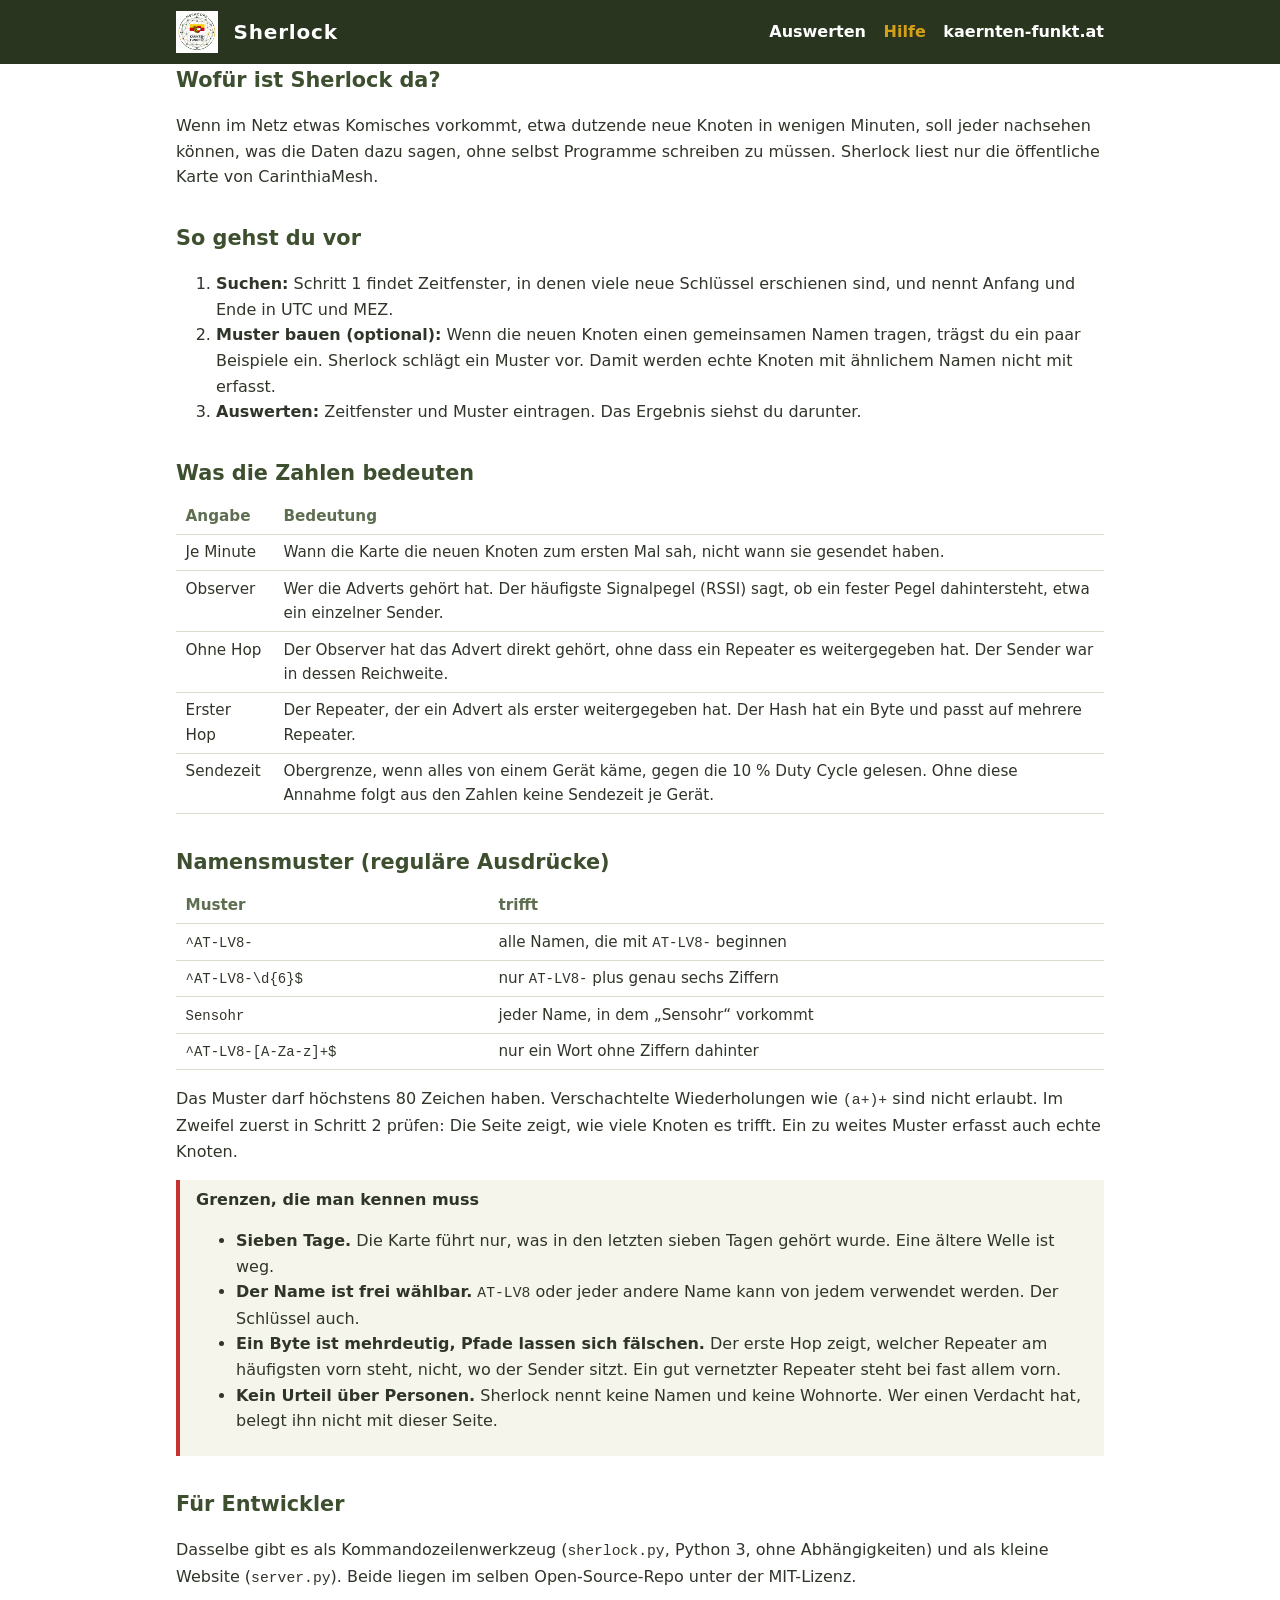
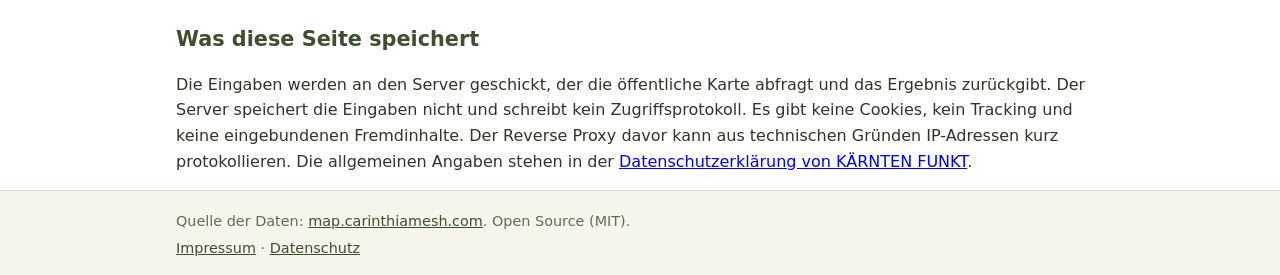
==== static/hilfe.html @ 15e279c2 "Sherlock als Website: Start, Hilfe, Docker Auswerten, Namensmuster bauen und Stoesse finden als Seit" ====
<!doctype html>
<html lang="de">
<head>
<meta charset="utf-8">
<meta name="viewport" content="width=device-width,initial-scale=1">
<title>Hilfe – Sherlock</title>
<meta name="description" content="Wie Sherlock arbeitet, was die Zahlen bedeuten und wo die Grenzen liegen.">
<link rel="icon" href="/static/logo.png">
<link rel="stylesheet" href="/static/style.css">
</head>
<body>
<header class="bar"><div class="wrap">
  <a href="https://kaernten-funkt.at" rel="noopener"><img alt="Kärnten funkt" src="/static/logo.png"></a>
  <h1>Sherlock</h1>
  <nav><a href="/">Auswerten</a><a href="/hilfe" aria-current="page">Hilfe</a><a href="https://kaernten-funkt.at" rel="noopener">kaernten-funkt.at</a></nav>
</div></header>
<main class="wrap">
  <h2 style="margin-top:0">Wofür ist Sherlock da?</h2>
  <p>Wenn im Netz etwas Komisches vorkommt, etwa dutzende neue Knoten in wenigen Minuten, soll jeder nachsehen können, was die Daten dazu sagen, ohne selbst Programme schreiben zu müssen. Sherlock liest nur die öffentliche Karte von CarinthiaMesh.</p>

  <h2>So gehst du vor</h2>
  <ol>
    <li><strong>Suchen:</strong> Schritt 1 findet Zeitfenster, in denen viele neue Schlüssel erschienen sind, und nennt Anfang und Ende in UTC und MEZ.</li>
    <li><strong>Muster bauen (optional):</strong> Wenn die neuen Knoten einen gemeinsamen Namen tragen, trägst du ein paar Beispiele ein. Sherlock schlägt ein Muster vor. Damit werden echte Knoten mit ähnlichem Namen nicht mit erfasst.</li>
    <li><strong>Auswerten:</strong> Zeitfenster und Muster eintragen. Das Ergebnis siehst du darunter.</li>
  </ol>

  <h2>Was die Zahlen bedeuten</h2>
  <table>
    <tr><th>Angabe</th><th>Bedeutung</th></tr>
    <tr><td>Je Minute</td><td>Wann die Karte die neuen Knoten zum ersten Mal sah, nicht wann sie gesendet haben.</td></tr>
    <tr><td>Observer</td><td>Wer die Adverts gehört hat. Der häufigste Signalpegel (RSSI) sagt, ob ein fester Pegel dahintersteht, etwa ein einzelner Sender.</td></tr>
    <tr><td>Ohne Hop</td><td>Der Observer hat das Advert direkt gehört, ohne dass ein Repeater es weitergegeben hat. Der Sender war in dessen Reichweite.</td></tr>
    <tr><td>Erster Hop</td><td>Der Repeater, der ein Advert als erster weitergegeben hat. Der Hash hat ein Byte und passt auf mehrere Repeater.</td></tr>
    <tr><td>Sendezeit</td><td>Obergrenze, wenn alles von einem Gerät käme, gegen die 10 % Duty Cycle gelesen. Ohne diese Annahme folgt aus den Zahlen keine Sendezeit je Gerät.</td></tr>
  </table>

  <h2>Namensmuster (reguläre Ausdrücke)</h2>
  <table>
    <tr><th>Muster</th><th>trifft</th></tr>
    <tr><td><code>^AT-LV8-</code></td><td>alle Namen, die mit <code>AT-LV8-</code> beginnen</td></tr>
    <tr><td><code>^AT-LV8-\d{6}$</code></td><td>nur <code>AT-LV8-</code> plus genau sechs Ziffern</td></tr>
    <tr><td><code>Sensohr</code></td><td>jeder Name, in dem „Sensohr“ vorkommt</td></tr>
    <tr><td><code>^AT-LV8-[A-Za-z]+$</code></td><td>nur ein Wort ohne Ziffern dahinter</td></tr>
  </table>
  <p>Das Muster darf höchstens 80 Zeichen haben. Verschachtelte Wiederholungen wie <code>(a+)+</code> sind nicht erlaubt. Im Zweifel zuerst in Schritt 2 prüfen: Die Seite zeigt, wie viele Knoten es trifft. Ein zu weites Muster erfasst auch echte Knoten.</p>

  <div class="grenze">
    <strong>Grenzen, die man kennen muss</strong>
    <ul>
      <li><strong>Sieben Tage.</strong> Die Karte führt nur, was in den letzten sieben Tagen gehört wurde. Eine ältere Welle ist weg.</li>
      <li><strong>Der Name ist frei wählbar.</strong> <code>AT-LV8</code> oder jeder andere Name kann von jedem verwendet werden. Der Schlüssel auch.</li>
      <li><strong>Ein Byte ist mehrdeutig, Pfade lassen sich fälschen.</strong> Der erste Hop zeigt, welcher Repeater am häufigsten vorn steht, nicht, wo der Sender sitzt. Ein gut vernetzter Repeater steht bei fast allem vorn.</li>
      <li><strong>Kein Urteil über Personen.</strong> Sherlock nennt keine Namen und keine Wohnorte. Wer einen Verdacht hat, belegt ihn nicht mit dieser Seite.</li>
    </ul>
  </div>

  <h2>Für Entwickler</h2>
  <p>Dasselbe gibt es als Kommandozeilenwerkzeug (<code>sherlock.py</code>, Python 3, ohne Abhängigkeiten) und als kleine Website (<code>server.py</code>). Beide liegen im selben Open-Source-Repo unter der MIT-Lizenz.</p>

  <h2 id="datenschutz">Was diese Seite speichert</h2>
  <p>Die Eingaben werden an den Server geschickt, der die öffentliche Karte abfragt und das Ergebnis zurückgibt. Der Server speichert die Eingaben nicht und schreibt kein Zugriffsprotokoll. Es gibt keine Cookies, kein Tracking und keine eingebundenen Fremdinhalte. Der Reverse Proxy davor kann aus technischen Gründen IP-Adressen kurz protokollieren. Die allgemeinen Angaben stehen in der <a href="https://kaernten-funkt.at/datenschutz/" rel="noopener">Datenschutzerklärung von KÄRNTEN FUNKT</a>.</p>
</main>
<footer><div class="wrap">
  <p>Quelle der Daten: <a href="https://map.carinthiamesh.com" rel="noopener">map.carinthiamesh.com</a>. Open Source (MIT).</p>
  <p><a href="https://kaernten-funkt.at/impressum/" rel="noopener">Impressum</a> · <a href="https://kaernten-funkt.at/datenschutz/" rel="noopener">Datenschutz</a></p>
</div></footer>
</body>
</html>
---- static/style.css ----
:root{--primary:#3d4f2f;--primary-light:#556b3e;--primary-dark:#2a3520;--secondary:#c53030;--accent:#b8860b;--accent-light:#d4a017;--bg:#fff;--bg-alt:#f5f5ec;--text:#2f3529;--text-light:#5e6e51;--line:#dcdccc;--font:'Inter',system-ui,-apple-system,BlinkMacSystemFont,'Segoe UI',Roboto,sans-serif}
@media (prefers-color-scheme:dark){:root:not([data-theme=light]){--bg:#1c2217;--bg-alt:#252d1f;--text:#eef0e6;--text-light:#b4c0a4;--line:#3a4430;--primary:#556b3e}}
*{box-sizing:border-box}
body{margin:0;font-family:var(--font);color:var(--text);background:var(--bg);line-height:1.6;-webkit-font-smoothing:antialiased}
.wrap{max-width:60rem;margin:0 auto;padding:0 1rem}
header.bar{background:var(--primary-dark);color:#fff}
header.bar .wrap{display:flex;align-items:center;gap:1rem;padding:.7rem 1rem;flex-wrap:wrap}
header.bar img{width:2.6rem;height:2.6rem;display:block}
header.bar h1{margin:0;font-size:1.25rem;letter-spacing:.04em}
header.bar nav{margin-left:auto;display:flex;gap:1.1rem}
header.bar a{color:#fff;text-decoration:none;font-weight:600}
header.bar a:hover,header.bar a[aria-current]{color:var(--accent-light)}
main{padding:1.5rem 1rem 3rem}
h2{color:var(--primary);margin:2rem 0 .5rem;font-size:1.3rem}
@media (prefers-color-scheme:dark){:root:not([data-theme=light]) h2{color:var(--accent-light)}}
.lead{font-size:1.1rem;color:var(--text-light);max-width:44rem}
.karte{background:var(--bg-alt);border:1px solid var(--line);border-radius:.5rem;padding:1rem 1.2rem;margin:1rem 0}
label{display:block;font-weight:600;margin:.7rem 0 .2rem}
input,textarea{width:100%;font:inherit;padding:.55rem .7rem;border:1px solid var(--line);border-radius:.4rem;background:var(--bg);color:var(--text)}
input:focus,textarea:focus,.btn:focus-visible{outline:2px solid var(--accent);outline-offset:1px}
.zeile{display:grid;grid-template-columns:1fr 1fr;gap:.8rem}
@media (max-width:34rem){.zeile{grid-template-columns:1fr}}
.btn{display:inline-block;font:inherit;font-weight:700;padding:.65rem 1.6rem;border-radius:.5rem;border:none;cursor:pointer;background:var(--accent);color:var(--primary-dark);margin-top:.9rem;transition:all .2s}
.btn:hover{background:var(--accent-light)}
.btn.sek{background:transparent;border:2px solid var(--primary);color:var(--primary)}
.klein{font-size:.9rem;color:var(--text-light)}
.fehler{color:var(--secondary);font-weight:600}
table{border-collapse:collapse;width:100%;margin:.5rem 0;font-size:.95rem}
th,td{text-align:left;padding:.35rem .6rem;border-bottom:1px solid var(--line);vertical-align:top}
th{color:var(--text-light);font-weight:600}
code,pre{font-family:ui-monospace,SFMono-Regular,Menlo,monospace;font-size:.92em}
pre{background:var(--bg-alt);border:1px solid var(--line);border-radius:.4rem;padding:.7rem;overflow-x:auto}
.balken{display:inline-block;height:.7rem;background:var(--accent);border-radius:.2rem;vertical-align:middle}
.grenze{border-left:4px solid var(--secondary);padding:.4rem 1rem;background:var(--bg-alt);margin:1rem 0}
footer{background:var(--bg-alt);border-top:1px solid var(--line);padding:1rem 0;font-size:.9rem;color:var(--text-light)}
footer p{margin:.2rem 0}
footer a{color:var(--primary)}
@media (prefers-color-scheme:dark){:root:not([data-theme=light]) footer a{color:var(--accent-light)}}
[hidden]{display:none!important}
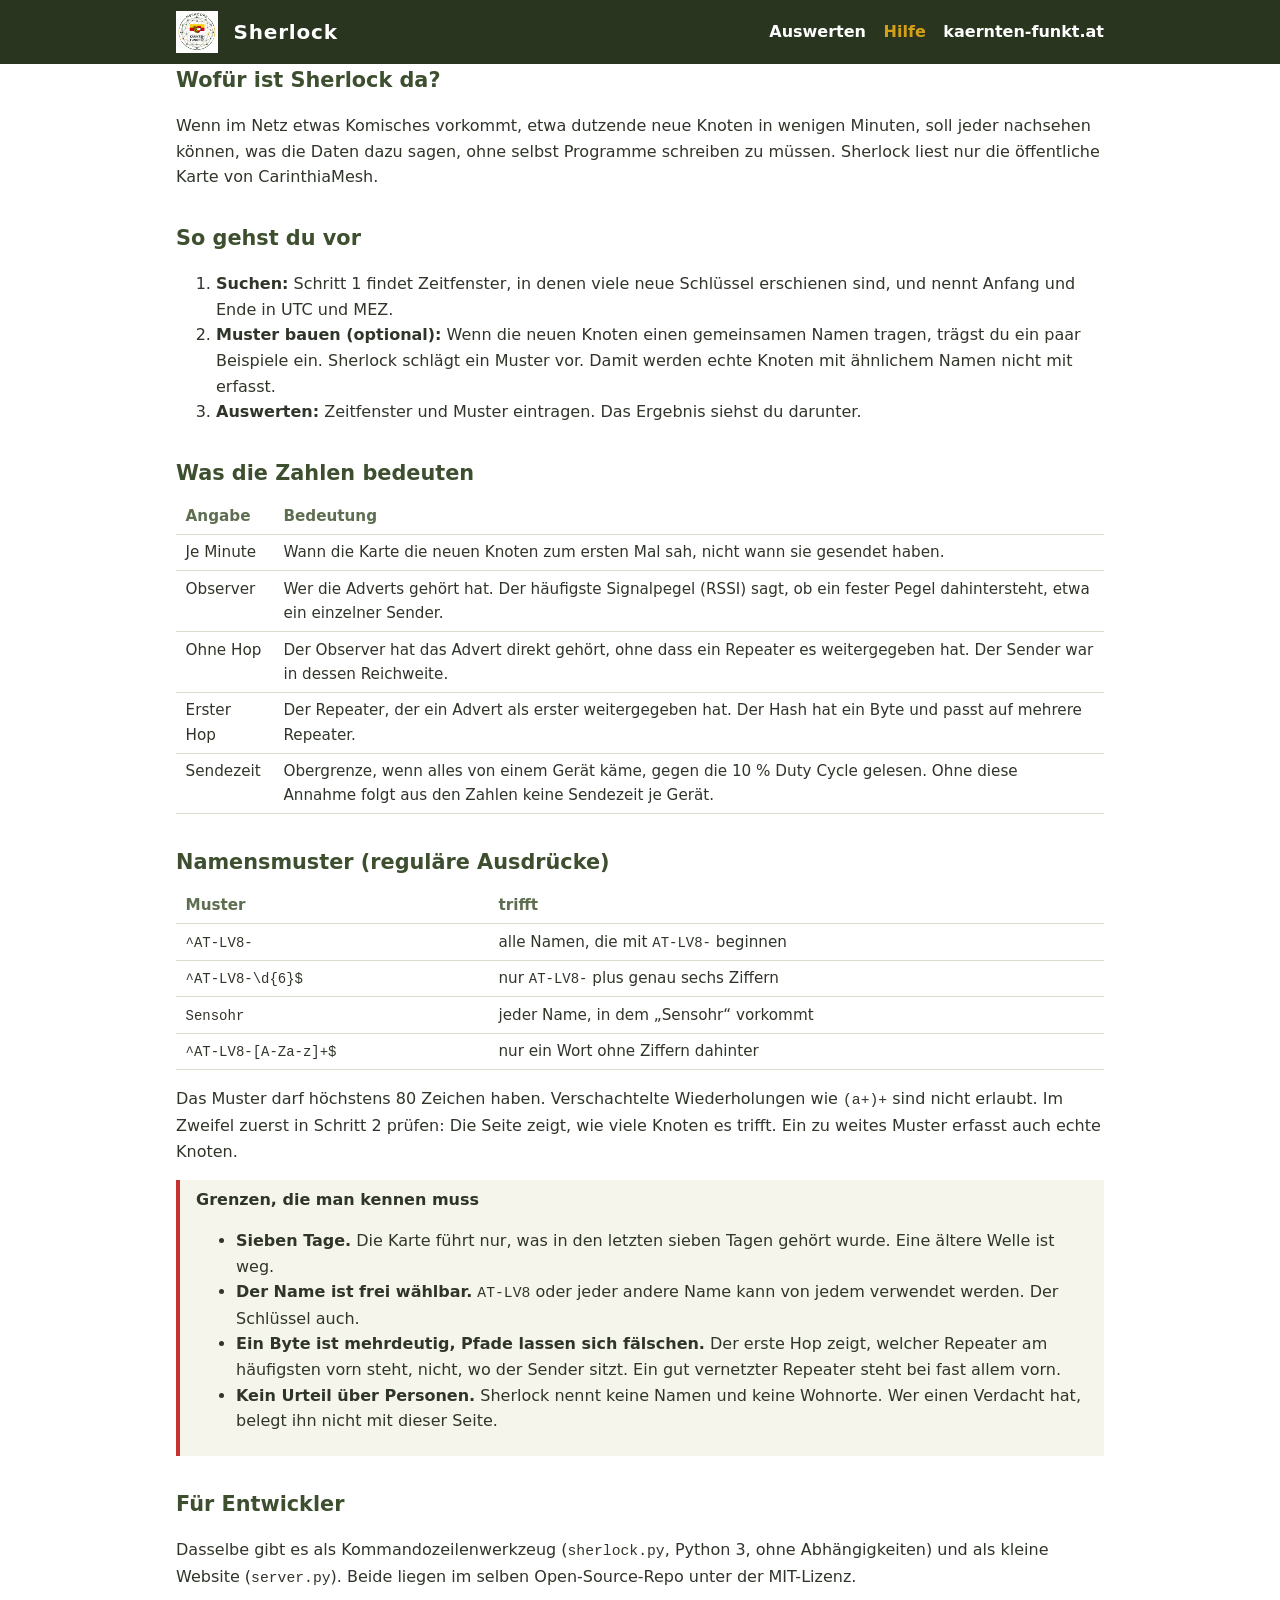
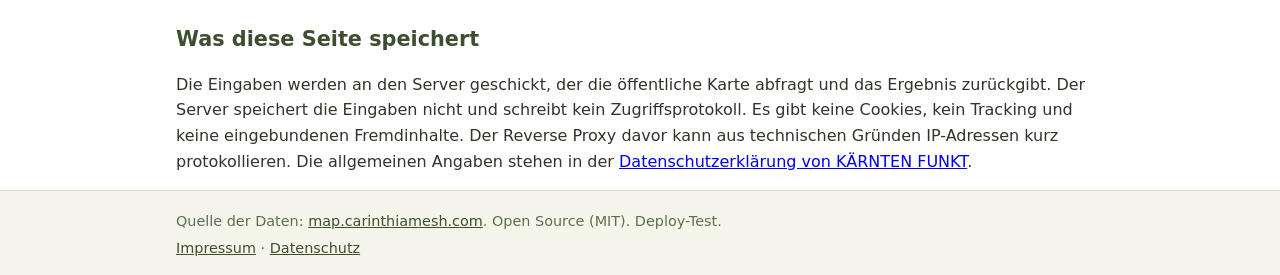
==== commit 00b0d060: "Deploy-Test (wird zurueckgesetzt)" ====
--- a/static/hilfe.html
+++ b/static/hilfe.html
@@ -62,7 +62,7 @@
   <p>Die Eingaben werden an den Server geschickt, der die öffentliche Karte abfragt und das Ergebnis zurückgibt. Der Server speichert die Eingaben nicht und schreibt kein Zugriffsprotokoll. Es gibt keine Cookies, kein Tracking und keine eingebundenen Fremdinhalte. Der Reverse Proxy davor kann aus technischen Gründen IP-Adressen kurz protokollieren. Die allgemeinen Angaben stehen in der <a href="https://kaernten-funkt.at/datenschutz/" rel="noopener">Datenschutzerklärung von KÄRNTEN FUNKT</a>.</p>
 </main>
 <footer><div class="wrap">
-  <p>Quelle der Daten: <a href="https://map.carinthiamesh.com" rel="noopener">map.carinthiamesh.com</a>. Open Source (MIT).</p>
+  <p>Quelle der Daten: <a href="https://map.carinthiamesh.com" rel="noopener">map.carinthiamesh.com</a>. Open Source (MIT). Deploy-Test.</p>
   <p><a href="https://kaernten-funkt.at/impressum/" rel="noopener">Impressum</a> · <a href="https://kaernten-funkt.at/datenschutz/" rel="noopener">Datenschutz</a></p>
 </div></footer>
 </body>
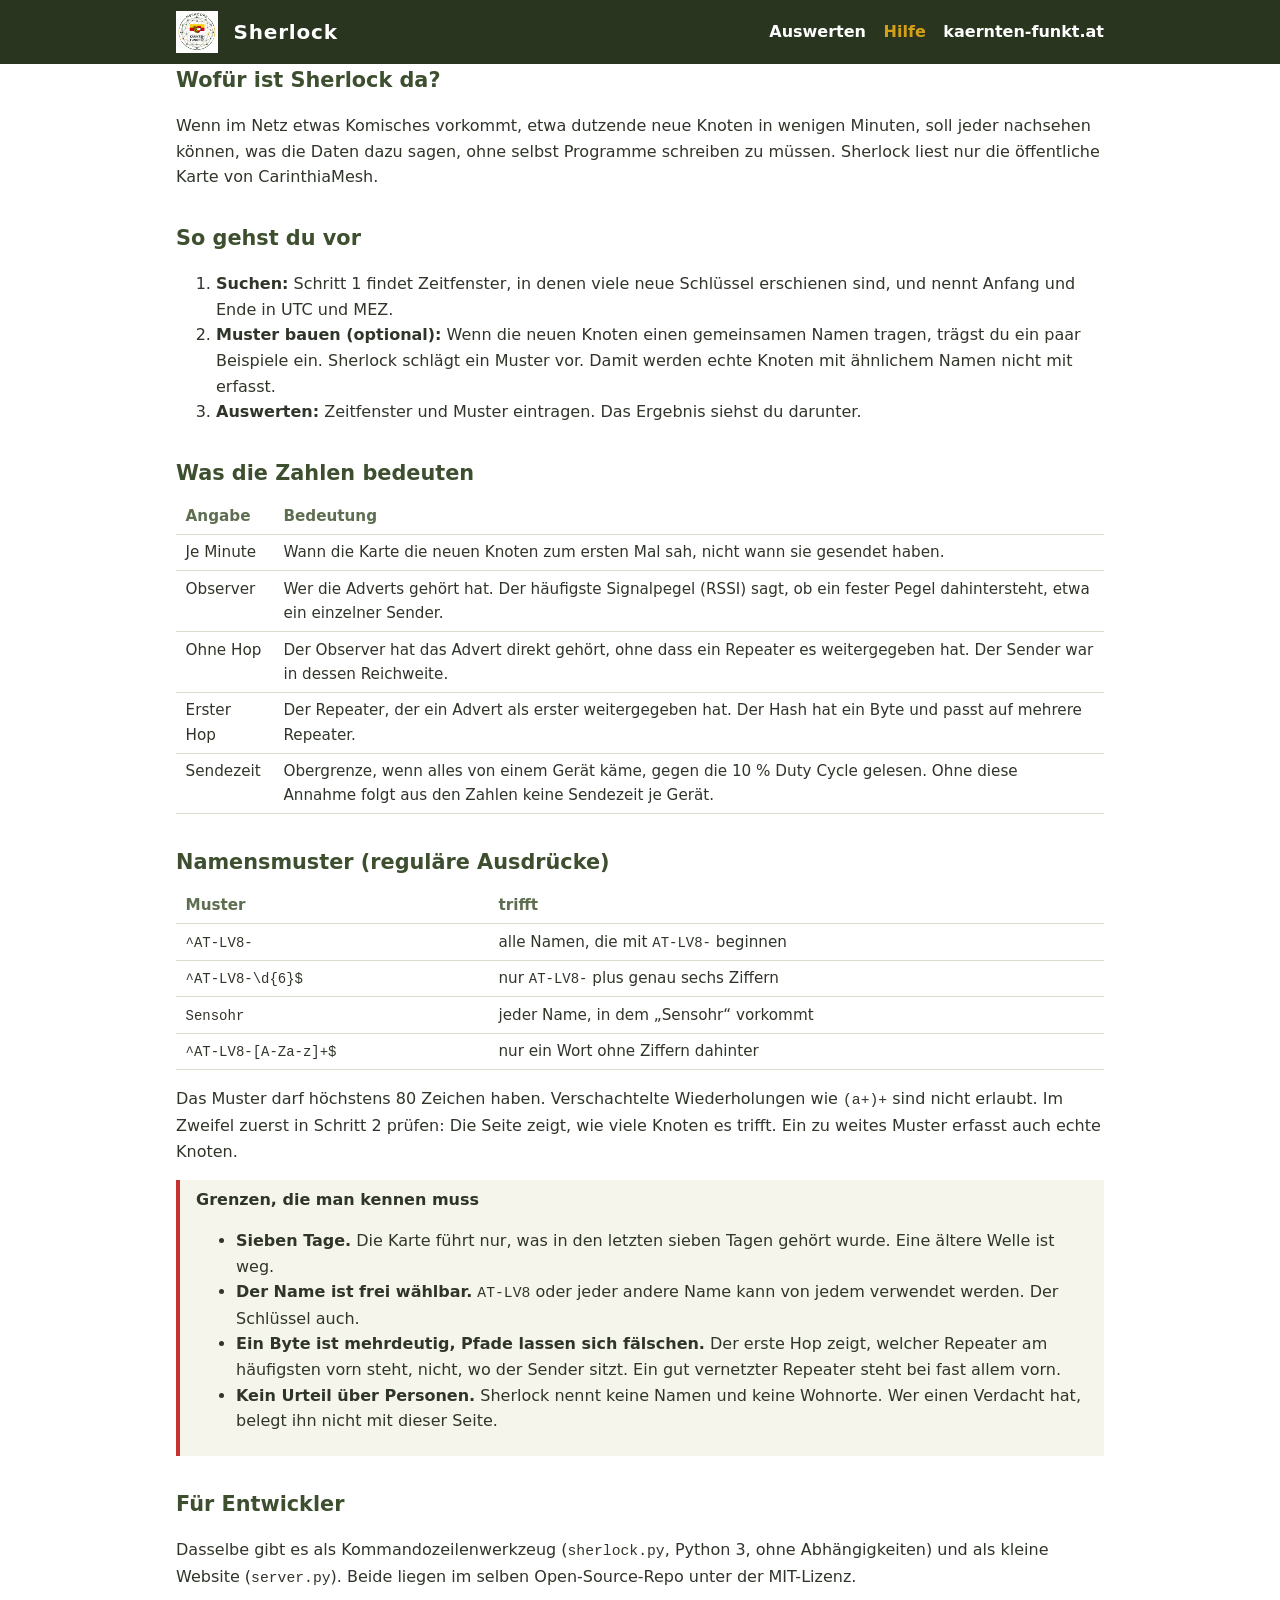
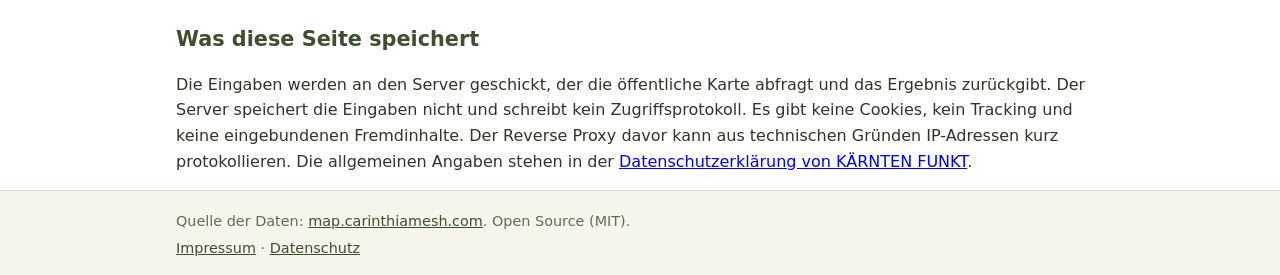
==== commit 3e3382e3: "Revert "Deploy-Test (wird zurueckgesetzt)" This reverts commit 00b0d0609a6f037ce248f9fe437a35ed00d24" ====
--- a/static/hilfe.html
+++ b/static/hilfe.html
@@ -62,7 +62,7 @@
   <p>Die Eingaben werden an den Server geschickt, der die öffentliche Karte abfragt und das Ergebnis zurückgibt. Der Server speichert die Eingaben nicht und schreibt kein Zugriffsprotokoll. Es gibt keine Cookies, kein Tracking und keine eingebundenen Fremdinhalte. Der Reverse Proxy davor kann aus technischen Gründen IP-Adressen kurz protokollieren. Die allgemeinen Angaben stehen in der <a href="https://kaernten-funkt.at/datenschutz/" rel="noopener">Datenschutzerklärung von KÄRNTEN FUNKT</a>.</p>
 </main>
 <footer><div class="wrap">
-  <p>Quelle der Daten: <a href="https://map.carinthiamesh.com" rel="noopener">map.carinthiamesh.com</a>. Open Source (MIT). Deploy-Test.</p>
+  <p>Quelle der Daten: <a href="https://map.carinthiamesh.com" rel="noopener">map.carinthiamesh.com</a>. Open Source (MIT).</p>
   <p><a href="https://kaernten-funkt.at/impressum/" rel="noopener">Impressum</a> · <a href="https://kaernten-funkt.at/datenschutz/" rel="noopener">Datenschutz</a></p>
 </div></footer>
 </body>
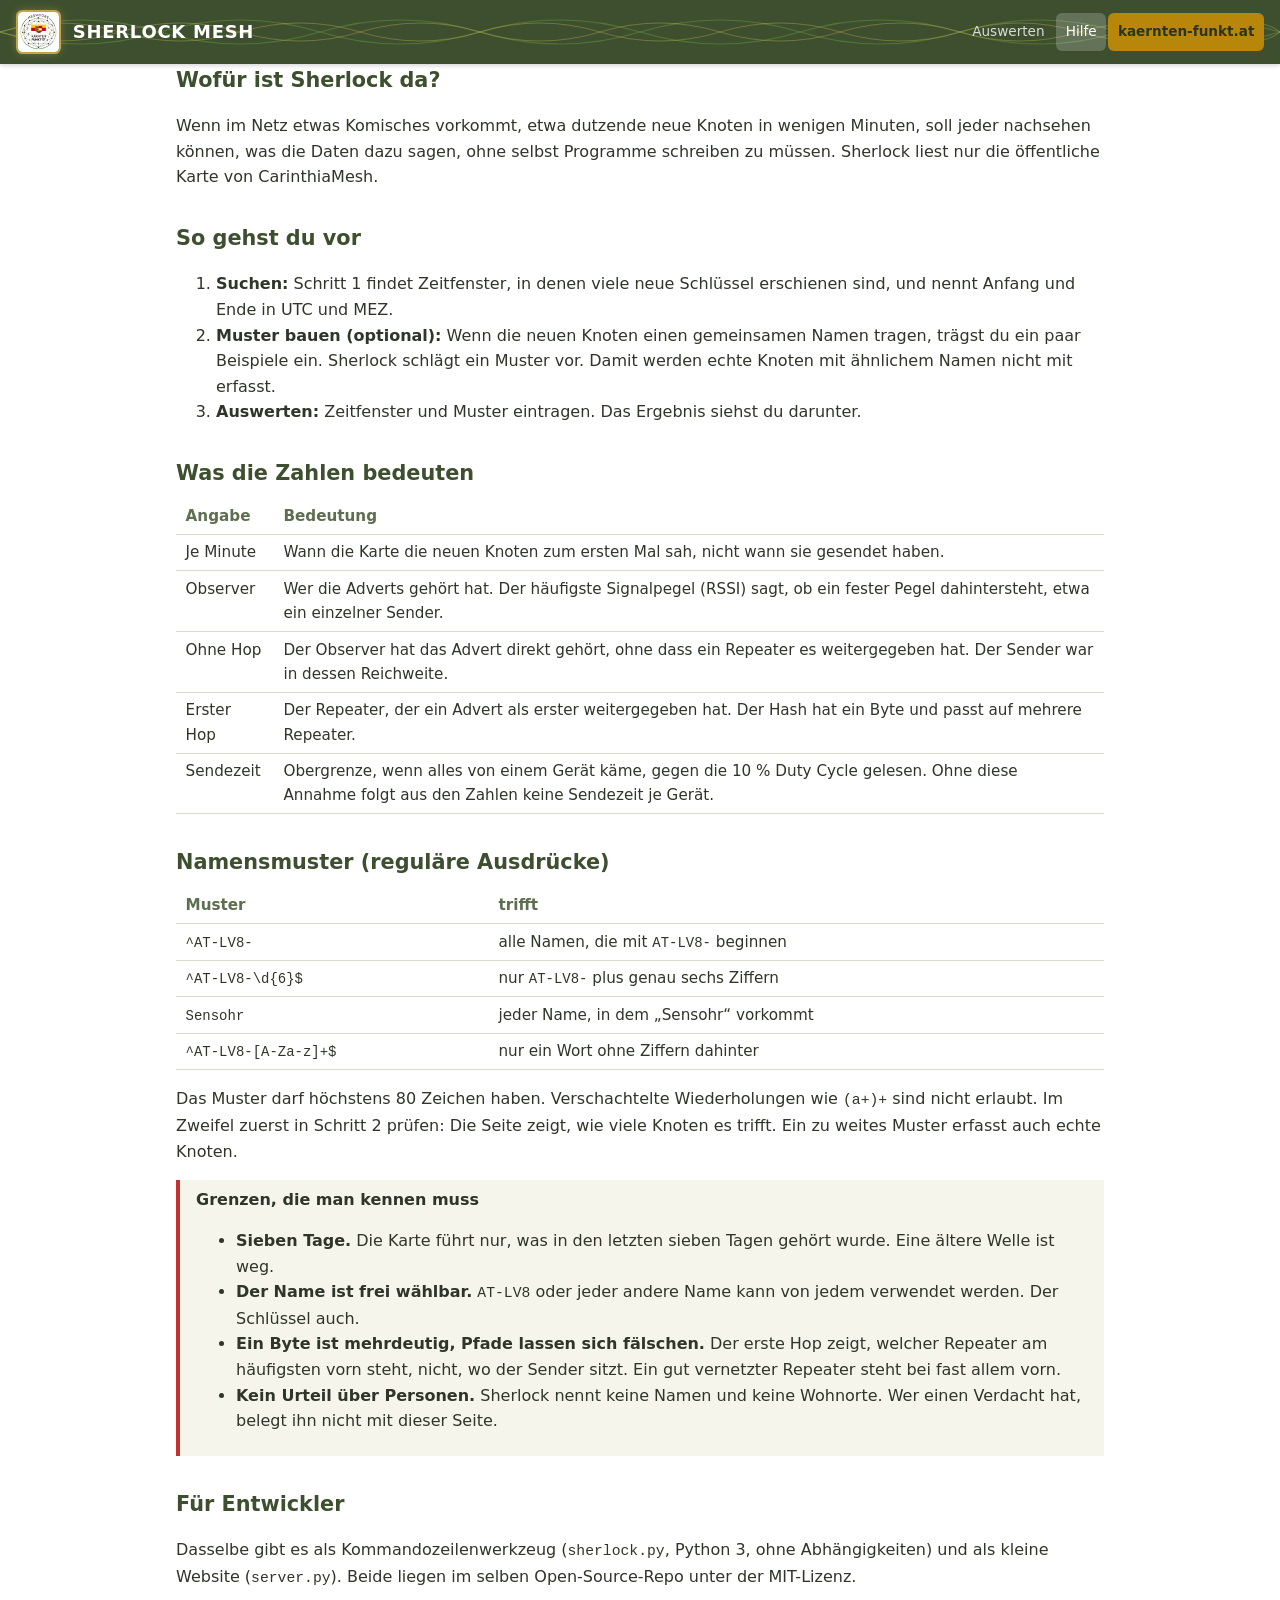
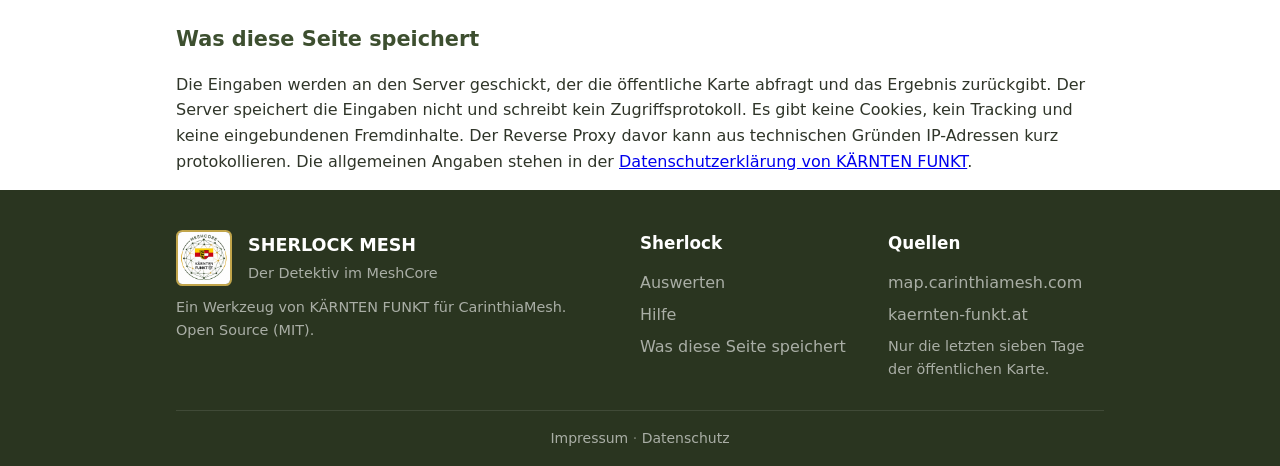
==== commit 8b6481ec: "Design im KAERNTEN-FUNKT-Look, neue Einleitung, README-Abschnitt Betrieb Header/Footer/Hero im Stil " ====
--- a/static/hilfe.html
+++ b/static/hilfe.html
@@ -3,19 +3,30 @@
 <head>
 <meta charset="utf-8">
 <meta name="viewport" content="width=device-width,initial-scale=1">
-<title>Hilfe – Sherlock</title>
+<title>Hilfe â Sherlock Mesh</title>
 <meta name="description" content="Wie Sherlock arbeitet, was die Zahlen bedeuten und wo die Grenzen liegen.">
 <link rel="icon" href="/static/logo.png">
 <link rel="stylesheet" href="/static/style.css">
 </head>
 <body>
-<header class="bar"><div class="wrap">
-  <a href="https://kaernten-funkt.at" rel="noopener"><img alt="Kärnten funkt" src="/static/logo.png"></a>
-  <h1>Sherlock</h1>
-  <nav><a href="/">Auswerten</a><a href="/hilfe" aria-current="page">Hilfe</a><a href="https://kaernten-funkt.at" rel="noopener">kaernten-funkt.at</a></nav>
-</div></header>
+<header class="site-header">
+  <svg class="header-waves" aria-hidden="true" xmlns="http://www.w3.org/2000/svg" viewBox="0 0 1280 64" preserveAspectRatio="none">
+    <path d="M0,32 Q80,8 160,32 T320,32 T480,32 T640,32 T800,32 T960,32 T1120,32 T1280,32" fill="none" stroke="rgba(120,185,60,0.35)" stroke-width="1.2"/>
+    <path d="M0,32 Q80,56 160,32 T320,32 T480,32 T640,32 T800,32 T960,32 T1120,32 T1280,32" fill="none" stroke="rgba(120,185,60,0.35)" stroke-width="1.2"/>
+    <path d="M0,32 Q60,14 120,32 T240,32 T360,32 T480,32 T600,32 T720,32 T840,32 T960,32 T1080,32 T1200,32 T1280,32" fill="none" stroke="rgba(193,175,75,0.4)" stroke-width="1"/>
+    <path d="M0,32 Q60,50 120,32 T240,32 T360,32 T480,32 T600,32 T720,32 T840,32 T960,32 T1080,32 T1200,32 T1280,32" fill="none" stroke="rgba(193,175,75,0.4)" stroke-width="1"/>
+  </svg>
+  <div class="header-inner">
+    <a href="/" class="header-brand"><img src="/static/logo.png" alt="MeshCore" class="header-logo" width="45" height="45"><span class="header-brand-text">SHERLOCK MESH</span></a>
+    <nav class="header-nav">
+      <a href="/">Auswerten</a>
+      <a href="/hilfe" aria-current="page" class="active">Hilfe</a>
+      <a href="https://kaernten-funkt.at" rel="noopener" class="nav-cta">kaernten-funkt.at</a>
+    </nav>
+  </div>
+</header>
 <main class="wrap">
-  <h2 style="margin-top:0">Wofür ist Sherlock da?</h2>
+  <h2 class="erste">Wofür ist Sherlock da?</h2>
   <p>Wenn im Netz etwas Komisches vorkommt, etwa dutzende neue Knoten in wenigen Minuten, soll jeder nachsehen können, was die Daten dazu sagen, ohne selbst Programme schreiben zu müssen. Sherlock liest nur die öffentliche Karte von CarinthiaMesh.</p>
 
   <h2>So gehst du vor</h2>
@@ -61,9 +72,25 @@
   <h2 id="datenschutz">Was diese Seite speichert</h2>
   <p>Die Eingaben werden an den Server geschickt, der die öffentliche Karte abfragt und das Ergebnis zurückgibt. Der Server speichert die Eingaben nicht und schreibt kein Zugriffsprotokoll. Es gibt keine Cookies, kein Tracking und keine eingebundenen Fremdinhalte. Der Reverse Proxy davor kann aus technischen Gründen IP-Adressen kurz protokollieren. Die allgemeinen Angaben stehen in der <a href="https://kaernten-funkt.at/datenschutz/" rel="noopener">Datenschutzerklärung von KÄRNTEN FUNKT</a>.</p>
 </main>
-<footer><div class="wrap">
-  <p>Quelle der Daten: <a href="https://map.carinthiamesh.com" rel="noopener">map.carinthiamesh.com</a>. Open Source (MIT).</p>
-  <p><a href="https://kaernten-funkt.at/impressum/" rel="noopener">Impressum</a> · <a href="https://kaernten-funkt.at/datenschutz/" rel="noopener">Datenschutz</a></p>
-</div></footer>
+<footer class="site-footer">
+  <div class="wrap">
+    <div class="footer-grid">
+      <div>
+        <div class="footer-brand"><img src="/static/logo.png" alt="MeshCore" width="56" height="56"><div><strong>SHERLOCK MESH</strong><p>Der Detektiv im MeshCore</p></div></div>
+        <p>Ein Werkzeug von KÄRNTEN FUNKT für CarinthiaMesh. Open Source (MIT).</p>
+      </div>
+      <div>
+        <h3>Sherlock</h3>
+        <div class="footer-links"><a href="/">Auswerten</a><a href="/hilfe">Hilfe</a><a href="/hilfe#datenschutz">Was diese Seite speichert</a></div>
+      </div>
+      <div>
+        <h3>Quellen</h3>
+        <div class="footer-links"><a href="https://map.carinthiamesh.com" rel="noopener">map.carinthiamesh.com</a><a href="https://kaernten-funkt.at" rel="noopener">kaernten-funkt.at</a></div>
+        <p class="klein-f">Nur die letzten sieben Tage der öffentlichen Karte.</p>
+      </div>
+    </div>
+    <div class="footer-bottom"><a href="https://kaernten-funkt.at/impressum/" rel="noopener">Impressum</a> · <a href="https://kaernten-funkt.at/datenschutz/" rel="noopener">Datenschutz</a></div>
+  </div>
+</footer>
 </body>
 </html>
--- a/static/style.css
+++ b/static/style.css
@@ -3,13 +3,6 @@
 *{box-sizing:border-box}
 body{margin:0;font-family:var(--font);color:var(--text);background:var(--bg);line-height:1.6;-webkit-font-smoothing:antialiased}
 .wrap{max-width:60rem;margin:0 auto;padding:0 1rem}
-header.bar{background:var(--primary-dark);color:#fff}
-header.bar .wrap{display:flex;align-items:center;gap:1rem;padding:.7rem 1rem;flex-wrap:wrap}
-header.bar img{width:2.6rem;height:2.6rem;display:block}
-header.bar h1{margin:0;font-size:1.25rem;letter-spacing:.04em}
-header.bar nav{margin-left:auto;display:flex;gap:1.1rem}
-header.bar a{color:#fff;text-decoration:none;font-weight:600}
-header.bar a:hover,header.bar a[aria-current]{color:var(--accent-light)}
 main{padding:1.5rem 1rem 3rem}
 h2{color:var(--primary);margin:2rem 0 .5rem;font-size:1.3rem}
 @media (prefers-color-scheme:dark){:root:not([data-theme=light]) h2{color:var(--accent-light)}}
@@ -32,8 +25,42 @@
 pre{background:var(--bg-alt);border:1px solid var(--line);border-radius:.4rem;padding:.7rem;overflow-x:auto}
 .balken{display:inline-block;height:.7rem;background:var(--accent);border-radius:.2rem;vertical-align:middle}
 .grenze{border-left:4px solid var(--secondary);padding:.4rem 1rem;background:var(--bg-alt);margin:1rem 0}
-footer{background:var(--bg-alt);border-top:1px solid var(--line);padding:1rem 0;font-size:.9rem;color:var(--text-light)}
-footer p{margin:.2rem 0}
-footer a{color:var(--primary)}
-@media (prefers-color-scheme:dark){:root:not([data-theme=light]) footer a{color:var(--accent-light)}}
 [hidden]{display:none!important}
+.site-header{position:sticky;top:0;z-index:1000;background:var(--primary);color:#fff;box-shadow:0 2px 4px rgba(0,0,0,.15)}
+.header-waves{position:absolute;top:0;left:0;width:100%;height:100%;pointer-events:none;overflow:hidden}
+.header-inner{position:relative;max-width:1280px;margin:0 auto;padding:0 1rem;display:flex;align-items:center;justify-content:space-between;height:4rem}
+.header-brand{display:flex;align-items:center;gap:.75rem;font-weight:700;font-size:1.125rem;color:#fff;text-decoration:none}
+.header-logo{height:2.8rem;width:auto;border-radius:.4rem;border:2px solid #c1a54b;box-shadow:0 0 8px rgba(193,165,75,.4);background:#fff}
+.header-brand-text{white-space:nowrap;letter-spacing:.04em}
+.header-nav{display:flex;align-items:center;gap:.125rem}
+.header-nav a{color:rgba(255,255,255,.8);padding:.5rem .6rem;border-radius:.375rem;font-size:.85rem;text-decoration:none;white-space:nowrap;transition:all .2s}
+.header-nav a:hover{background:rgba(255,255,255,.1);color:#fff}
+.header-nav a.active{background:rgba(255,255,255,.2);color:#fff}
+.header-nav a.nav-cta{background:var(--accent);color:var(--primary-dark);font-weight:700}
+.header-nav a.nav-cta:hover{background:var(--accent-light)}
+@media (max-width:34rem){.header-brand-text{font-size:.95rem}.header-nav a.nav-cta{display:none}}
+.hero{background:linear-gradient(135deg,var(--primary-dark) 0%,var(--primary) 60%,var(--primary-light) 100%);color:#fff;padding:2.5rem 0 3rem;border-bottom:4px solid var(--accent)}
+.hero-kicker{margin:0 0 .3rem;color:var(--accent-light);font-weight:700;letter-spacing:.18em;text-transform:uppercase;font-size:.85rem}
+.hero h1{margin:0 0 .6rem;font-size:clamp(1.9rem,5vw,2.9rem);line-height:1.15}
+.hero-sub{max-width:44rem;font-size:1.1rem;color:rgba(255,255,255,.88);margin:0 0 1.4rem}
+.hero-sub strong{color:var(--accent-light)}
+.hero-chips{list-style:none;margin:0;padding:0;display:grid;grid-template-columns:repeat(3,1fr);gap:.8rem}
+@media (max-width:40rem){.hero-chips{grid-template-columns:1fr}}
+.hero-chips li{background:rgba(255,255,255,.08);border:1px solid rgba(193,165,75,.45);border-radius:.6rem;padding:.8rem 1rem;display:flex;flex-direction:column;gap:.15rem}
+.hero-chips li span:last-child{font-size:.9rem;color:rgba(255,255,255,.75)}
+.chip-nr{align-self:flex-start;width:1.6rem;height:1.6rem;line-height:1.6rem;text-align:center;border-radius:50%;background:var(--accent);color:var(--primary-dark);font-weight:800;font-size:.9rem}
+h2.erste{margin-top:0}
+.site-footer{background:var(--primary-dark);color:rgba(255,255,255,.8);padding:2.5rem 0 1.25rem;margin-top:1rem}
+.site-footer h3{color:#fff;margin:0 0 .6rem;font-size:1.05rem}
+.site-footer p{margin:.3rem 0;font-size:.9rem;color:rgba(255,255,255,.6)}
+.footer-grid{display:grid;grid-template-columns:2fr 1fr 1fr;gap:2rem;margin-bottom:1.5rem}
+@media (max-width:40rem){.footer-grid{grid-template-columns:1fr}}
+.footer-brand{display:flex;align-items:center;gap:1rem;margin-bottom:.6rem}
+.footer-brand img{border-radius:.4rem;border:2px solid #c1a54b;background:#fff}
+.footer-brand strong{color:#fff;font-size:1.1rem}
+.footer-brand p{margin:.15rem 0 0}
+.footer-links a{display:block;color:rgba(255,255,255,.6);padding:.2rem 0;text-decoration:none;transition:color .2s}
+.footer-links a:hover{color:#fff}
+.footer-bottom{border-top:1px solid rgba(255,255,255,.1);padding-top:1rem;text-align:center;font-size:.875rem;color:rgba(255,255,255,.4)}
+.footer-bottom a{color:rgba(255,255,255,.6);text-decoration:none}
+.footer-bottom a:hover{color:#fff}
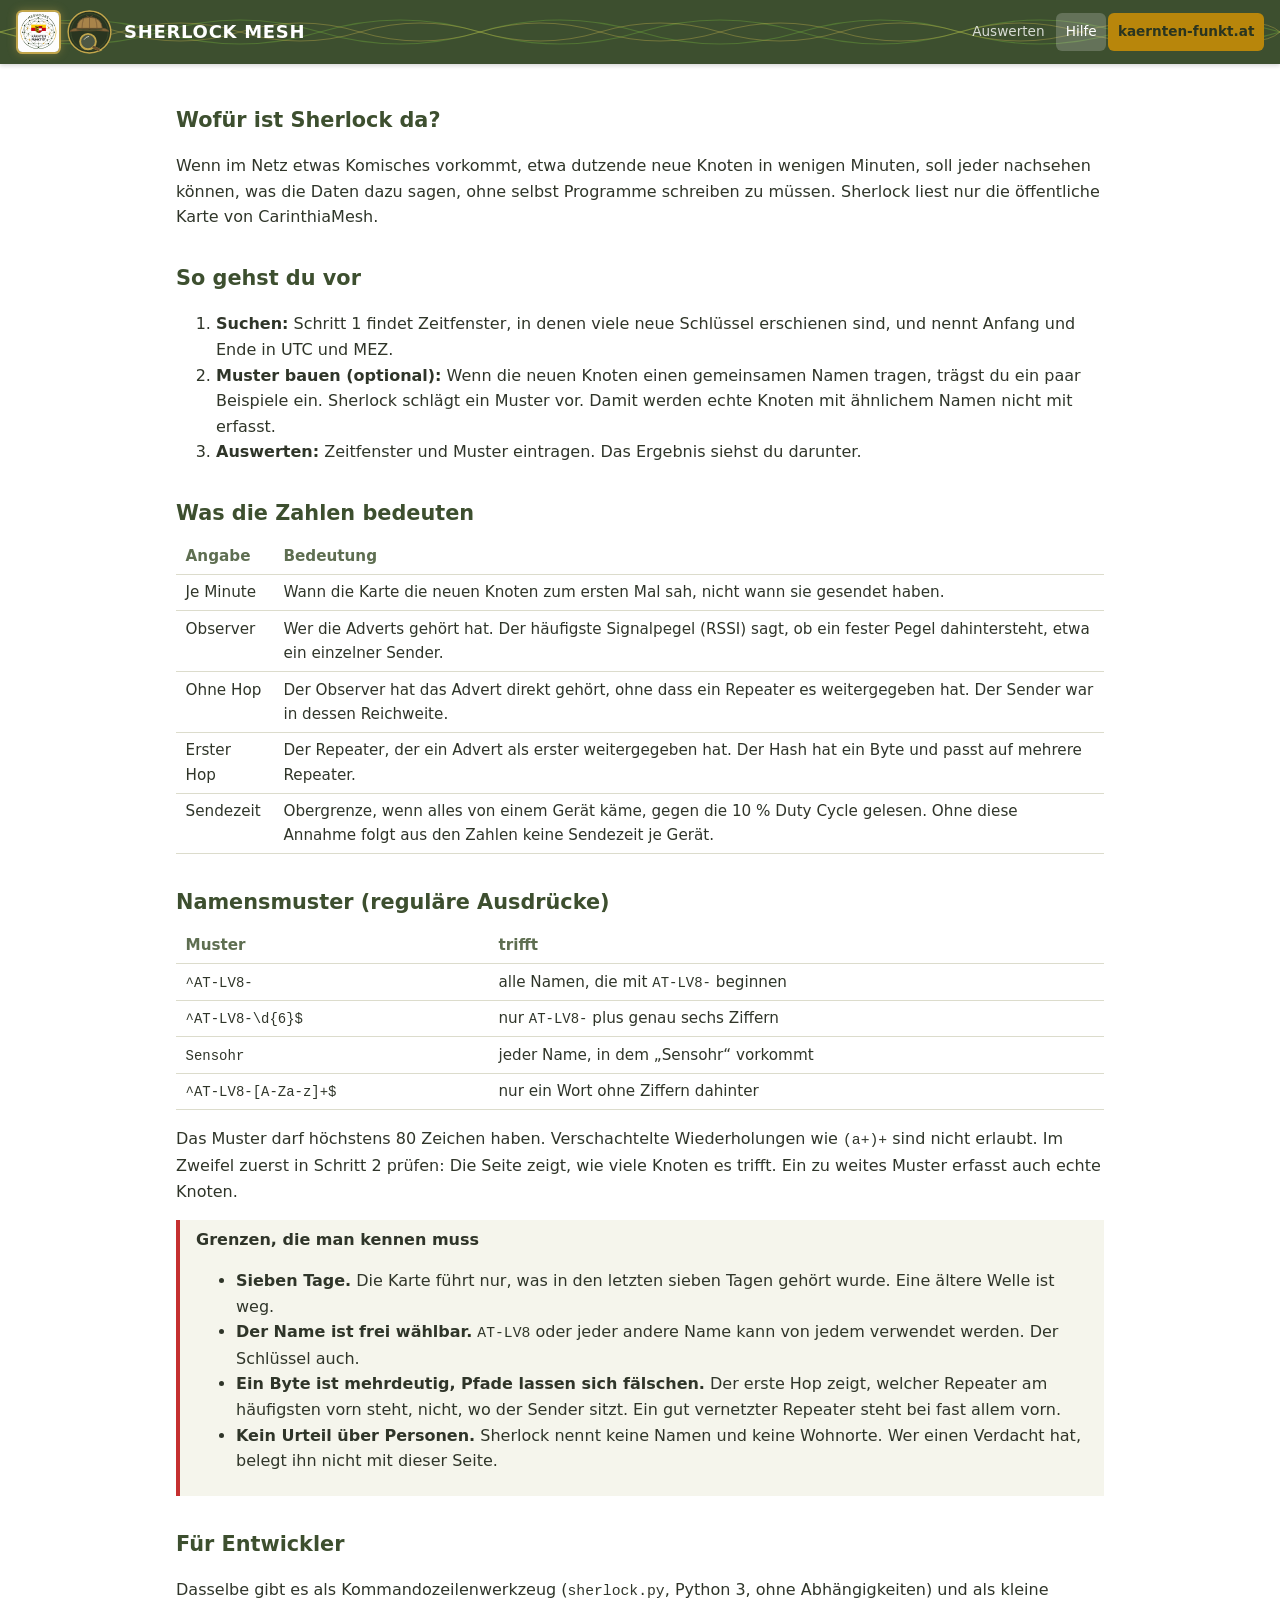
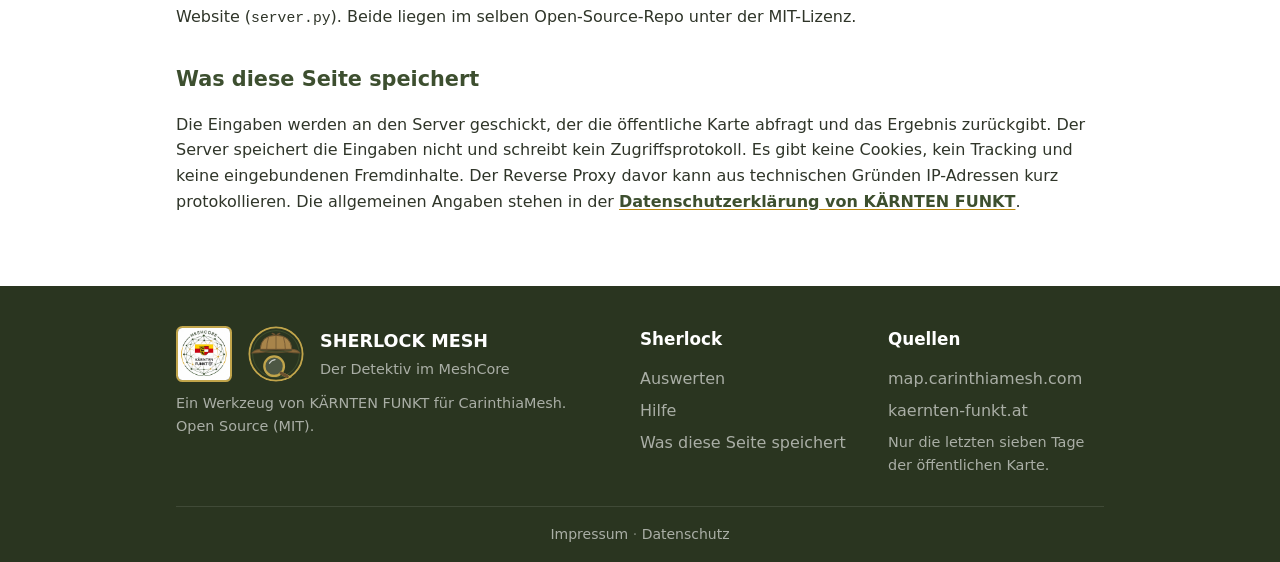
==== commit ffc9a1e8: "Sherlock-Logo (Deerstalker und Lupe) in Header, Hero und Footer Co-Authored-By: Claude Code <noreply" ====
--- a/static/hilfe.html
+++ b/static/hilfe.html
@@ -17,7 +17,7 @@
     <path d="M0,32 Q60,50 120,32 T240,32 T360,32 T480,32 T600,32 T720,32 T840,32 T960,32 T1080,32 T1200,32 T1280,32" fill="none" stroke="rgba(193,175,75,0.4)" stroke-width="1"/>
   </svg>
   <div class="header-inner">
-    <a href="/" class="header-brand"><img src="/static/logo.png" alt="MeshCore" class="header-logo" width="45" height="45"><span class="header-brand-text">SHERLOCK MESH</span></a>
+    <a href="/" class="header-brand"><img src="/static/logo.png" alt="MeshCore" class="header-logo" width="45" height="45"><img src="/static/sherlock.svg" alt="" class="header-logo header-logo-sherlock" width="45" height="45"><span class="header-brand-text">SHERLOCK MESH</span></a>
     <nav class="header-nav">
       <a href="/">Auswerten</a>
       <a href="/hilfe" aria-current="page" class="active">Hilfe</a>
@@ -76,7 +76,7 @@
   <div class="wrap">
     <div class="footer-grid">
       <div>
-        <div class="footer-brand"><img src="/static/logo.png" alt="MeshCore" width="56" height="56"><div><strong>SHERLOCK MESH</strong><p>Der Detektiv im MeshCore</p></div></div>
+        <div class="footer-brand"><img src="/static/logo.png" alt="MeshCore" width="56" height="56"><img src="/static/sherlock.svg" alt="" width="56" height="56"><div><strong>SHERLOCK MESH</strong><p>Der Detektiv im MeshCore</p></div></div>
         <p>Ein Werkzeug von KÄRNTEN FUNKT für CarinthiaMesh. Open Source (MIT).</p>
       </div>
       <div>
--- a/static/style.css
+++ b/static/style.css
@@ -1,11 +1,9 @@
 :root{--primary:#3d4f2f;--primary-light:#556b3e;--primary-dark:#2a3520;--secondary:#c53030;--accent:#b8860b;--accent-light:#d4a017;--bg:#fff;--bg-alt:#f5f5ec;--text:#2f3529;--text-light:#5e6e51;--line:#dcdccc;--font:'Inter',system-ui,-apple-system,BlinkMacSystemFont,'Segoe UI',Roboto,sans-serif}
-@media (prefers-color-scheme:dark){:root:not([data-theme=light]){--bg:#1c2217;--bg-alt:#252d1f;--text:#eef0e6;--text-light:#b4c0a4;--line:#3a4430;--primary:#556b3e}}
 *{box-sizing:border-box}
 body{margin:0;font-family:var(--font);color:var(--text);background:var(--bg);line-height:1.6;-webkit-font-smoothing:antialiased}
 .wrap{max-width:60rem;margin:0 auto;padding:0 1rem}
-main{padding:1.5rem 1rem 3rem}
+main{padding:2.5rem 1rem 3.5rem}
 h2{color:var(--primary);margin:2rem 0 .5rem;font-size:1.3rem}
-@media (prefers-color-scheme:dark){:root:not([data-theme=light]) h2{color:var(--accent-light)}}
 .lead{font-size:1.1rem;color:var(--text-light);max-width:44rem}
 .karte{background:var(--bg-alt);border:1px solid var(--line);border-radius:.5rem;padding:1rem 1.2rem;margin:1rem 0}
 label{display:block;font-weight:600;margin:.7rem 0 .2rem}
@@ -39,18 +37,23 @@
 .header-nav a.nav-cta{background:var(--accent);color:var(--primary-dark);font-weight:700}
 .header-nav a.nav-cta:hover{background:var(--accent-light)}
 @media (max-width:34rem){.header-brand-text{font-size:.95rem}.header-nav a.nav-cta{display:none}}
-.hero{background:linear-gradient(135deg,var(--primary-dark) 0%,var(--primary) 60%,var(--primary-light) 100%);color:#fff;padding:2.5rem 0 3rem;border-bottom:4px solid var(--accent)}
-.hero-kicker{margin:0 0 .3rem;color:var(--accent-light);font-weight:700;letter-spacing:.18em;text-transform:uppercase;font-size:.85rem}
-.hero h1{margin:0 0 .6rem;font-size:clamp(1.9rem,5vw,2.9rem);line-height:1.15}
-.hero-sub{max-width:44rem;font-size:1.1rem;color:rgba(255,255,255,.88);margin:0 0 1.4rem}
-.hero-sub strong{color:var(--accent-light)}
+.hero{background:linear-gradient(180deg,#fff 0%,var(--bg-alt) 100%);color:var(--text);padding:2.5rem 0 3rem;border-bottom:4px solid var(--accent)}
+.hero-kicker{margin:0 0 .3rem;color:var(--accent);font-weight:700;letter-spacing:.18em;text-transform:uppercase;font-size:.85rem}
+.hero h1{margin:0 0 .6rem;font-size:clamp(1.9rem,5vw,2.9rem);line-height:1.15;color:var(--primary)}
+.hero-sub{max-width:44rem;font-size:1.1rem;color:var(--text-light);margin:0 0 1.4rem}
+.hero-sub strong{color:var(--primary)}
 .hero-chips{list-style:none;margin:0;padding:0;display:grid;grid-template-columns:repeat(3,1fr);gap:.8rem}
 @media (max-width:40rem){.hero-chips{grid-template-columns:1fr}}
-.hero-chips li{background:rgba(255,255,255,.08);border:1px solid rgba(193,165,75,.45);border-radius:.6rem;padding:.8rem 1rem;display:flex;flex-direction:column;gap:.15rem}
-.hero-chips li span:last-child{font-size:.9rem;color:rgba(255,255,255,.75)}
-.chip-nr{align-self:flex-start;width:1.6rem;height:1.6rem;line-height:1.6rem;text-align:center;border-radius:50%;background:var(--accent);color:var(--primary-dark);font-weight:800;font-size:.9rem}
+.hero-chips li{background:#fff;border:1px solid var(--line);border-top:3px solid var(--accent);border-radius:.6rem;padding:.8rem 1rem;display:flex;flex-direction:column;gap:.15rem;box-shadow:0 1px 3px rgba(0,0,0,.06)}
+.hero-chips li strong{color:var(--primary)}
+.hero-chips li span:last-child{font-size:.9rem;color:var(--text-light)}
+.chip-nr{align-self:flex-start;width:1.6rem;height:1.6rem;line-height:1.6rem;text-align:center;border-radius:50%;background:var(--primary);color:#fff;font-weight:800;font-size:.9rem}
+main.wrap{padding-top:2.5rem;padding-bottom:3.5rem}
 h2.erste{margin-top:0}
-.site-footer{background:var(--primary-dark);color:rgba(255,255,255,.8);padding:2.5rem 0 1.25rem;margin-top:1rem}
+main a{color:var(--primary);font-weight:600;text-decoration:underline;text-decoration-color:var(--accent);text-underline-offset:.15em}
+main a:hover{color:var(--accent)}
+main a:visited{color:var(--primary-light)}
+.site-footer{background:var(--primary-dark);color:rgba(255,255,255,.8);padding:2.5rem 0 1.25rem;margin-top:0}
 .site-footer h3{color:#fff;margin:0 0 .6rem;font-size:1.05rem}
 .site-footer p{margin:.3rem 0;font-size:.9rem;color:rgba(255,255,255,.6)}
 .footer-grid{display:grid;grid-template-columns:2fr 1fr 1fr;gap:2rem;margin-bottom:1.5rem}
@@ -64,3 +67,8 @@
 .footer-bottom{border-top:1px solid rgba(255,255,255,.1);padding-top:1rem;text-align:center;font-size:.875rem;color:rgba(255,255,255,.4)}
 .footer-bottom a{color:rgba(255,255,255,.6);text-decoration:none}
 .footer-bottom a:hover{color:#fff}
+.header-logo-sherlock{border:0;box-shadow:none;background:none;border-radius:50%;margin-left:-.35rem}
+.footer-brand img+img{border:0;background:none;border-radius:50%}
+.hero .wrap{position:relative}
+.hero-logo{float:right;width:9.5rem;height:9.5rem;margin:0 0 .5rem 1rem;filter:drop-shadow(0 3px 6px rgba(0,0,0,.25))}
+@media (max-width:40rem){.hero-logo{width:5.5rem;height:5.5rem}}
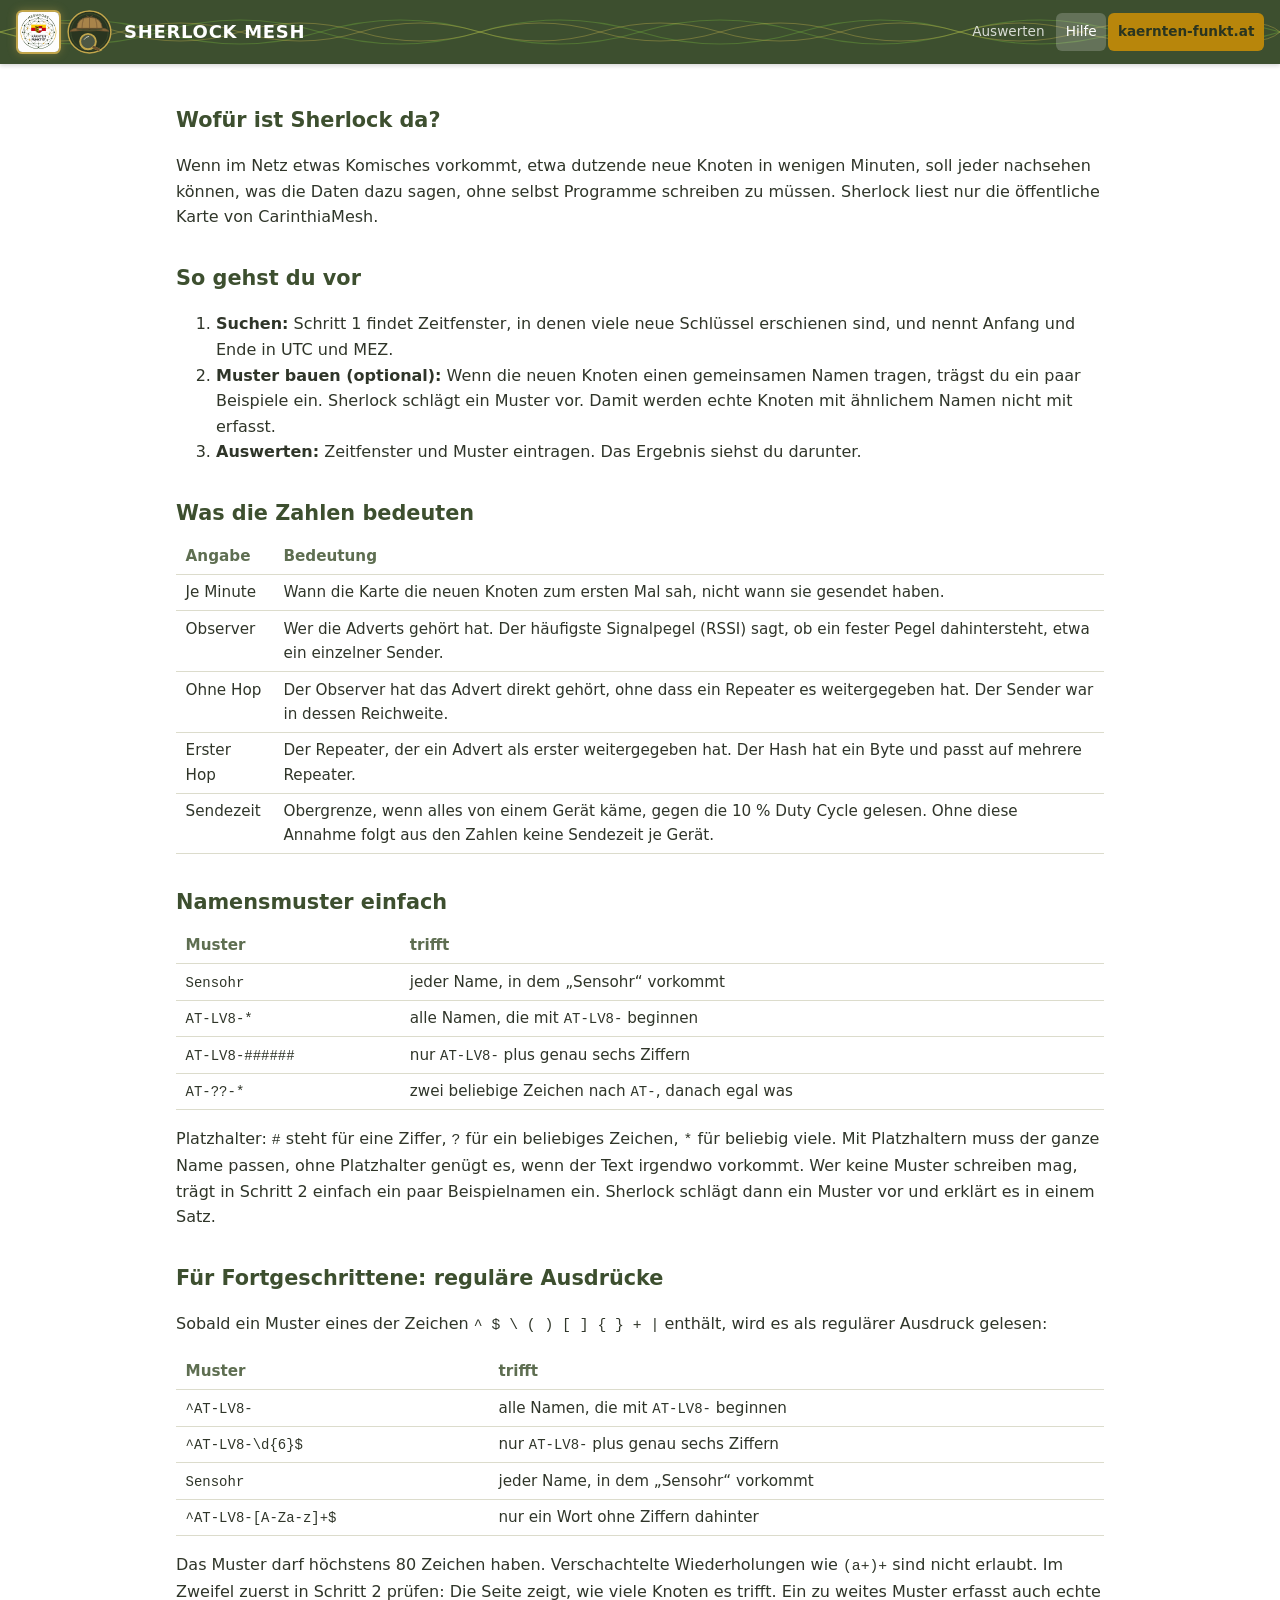
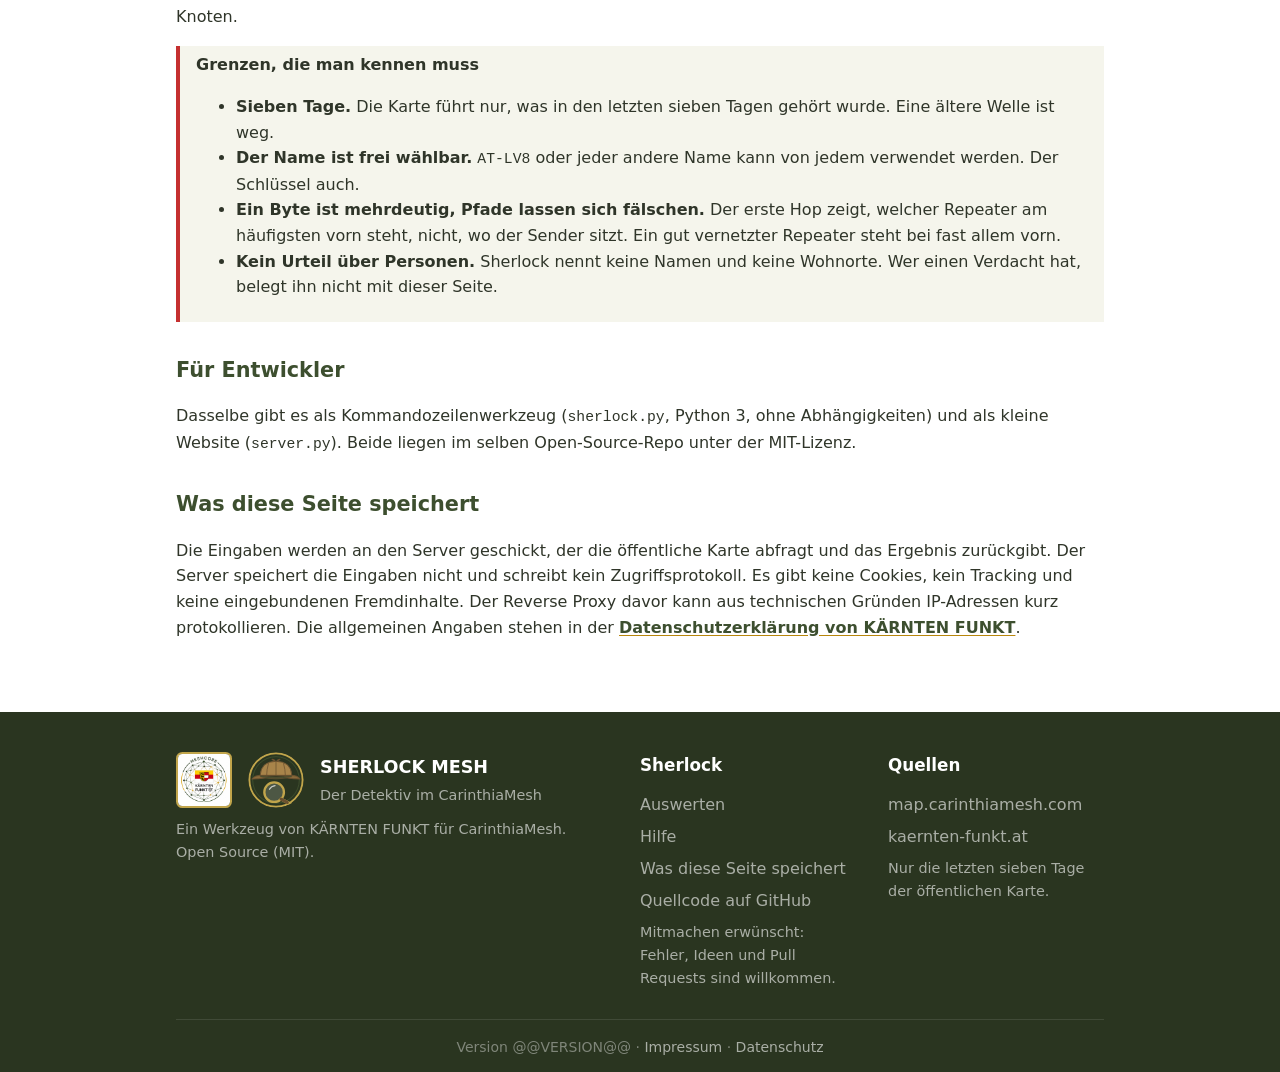
==== commit a8abce31: "Footer mit Repo-Link und Version, einfache Muster, Haertung - Footer: Quellcode-Link, Mitmachen-Hinw" ====
--- a/static/hilfe.html
+++ b/static/hilfe.html
@@ -3,7 +3,7 @@
 <head>
 <meta charset="utf-8">
 <meta name="viewport" content="width=device-width,initial-scale=1">
-<title>Hilfe â Sherlock Mesh</title>
+<title>Hilfe – Sherlock Mesh</title>
 <meta name="description" content="Wie Sherlock arbeitet, was die Zahlen bedeuten und wo die Grenzen liegen.">
 <link rel="icon" href="/static/logo.png">
 <link rel="stylesheet" href="/static/style.css">
@@ -46,7 +46,18 @@
     <tr><td>Sendezeit</td><td>Obergrenze, wenn alles von einem Gerät käme, gegen die 10 % Duty Cycle gelesen. Ohne diese Annahme folgt aus den Zahlen keine Sendezeit je Gerät.</td></tr>
   </table>
 
-  <h2>Namensmuster (reguläre Ausdrücke)</h2>
+  <h2>Namensmuster einfach</h2>
+  <table>
+    <tr><th>Muster</th><th>trifft</th></tr>
+    <tr><td><code>Sensohr</code></td><td>jeder Name, in dem „Sensohr“ vorkommt</td></tr>
+    <tr><td><code>AT-LV8-*</code></td><td>alle Namen, die mit <code>AT-LV8-</code> beginnen</td></tr>
+    <tr><td><code>AT-LV8-######</code></td><td>nur <code>AT-LV8-</code> plus genau sechs Ziffern</td></tr>
+    <tr><td><code>AT-??-*</code></td><td>zwei beliebige Zeichen nach <code>AT-</code>, danach egal was</td></tr>
+  </table>
+  <p>Platzhalter: <code>#</code> steht für eine Ziffer, <code>?</code> für ein beliebiges Zeichen, <code>*</code> für beliebig viele. Mit Platzhaltern muss der ganze Name passen, ohne Platzhalter genügt es, wenn der Text irgendwo vorkommt. Wer keine Muster schreiben mag, trägt in Schritt 2 einfach ein paar Beispielnamen ein. Sherlock schlägt dann ein Muster vor und erklärt es in einem Satz.</p>
+
+  <h2>Für Fortgeschrittene: reguläre Ausdrücke</h2>
+  <p>Sobald ein Muster eines der Zeichen <code>^ $ \ ( ) [ ] { } + |</code> enthält, wird es als regulärer Ausdruck gelesen:</p>
   <table>
     <tr><th>Muster</th><th>trifft</th></tr>
     <tr><td><code>^AT-LV8-</code></td><td>alle Namen, die mit <code>AT-LV8-</code> beginnen</td></tr>
@@ -76,12 +87,13 @@
   <div class="wrap">
     <div class="footer-grid">
       <div>
-        <div class="footer-brand"><img src="/static/logo.png" alt="MeshCore" width="56" height="56"><img src="/static/sherlock.svg" alt="" width="56" height="56"><div><strong>SHERLOCK MESH</strong><p>Der Detektiv im MeshCore</p></div></div>
+        <div class="footer-brand"><img src="/static/logo.png" alt="MeshCore" width="56" height="56"><img src="/static/sherlock.svg" alt="" width="56" height="56"><div><strong>SHERLOCK MESH</strong><p>Der Detektiv im CarinthiaMesh</p></div></div>
         <p>Ein Werkzeug von KÄRNTEN FUNKT für CarinthiaMesh. Open Source (MIT).</p>
       </div>
       <div>
         <h3>Sherlock</h3>
-        <div class="footer-links"><a href="/">Auswerten</a><a href="/hilfe">Hilfe</a><a href="/hilfe#datenschutz">Was diese Seite speichert</a></div>
+        <div class="footer-links"><a href="/">Auswerten</a><a href="/hilfe">Hilfe</a><a href="/hilfe#datenschutz">Was diese Seite speichert</a><a href="https://github.com/achildrenmile/sherlock" rel="noopener">Quellcode auf GitHub</a></div>
+        <p class="klein-f">Mitmachen erwünscht: Fehler, Ideen und Pull Requests sind willkommen.</p>
       </div>
       <div>
         <h3>Quellen</h3>
@@ -89,7 +101,7 @@
         <p class="klein-f">Nur die letzten sieben Tage der öffentlichen Karte.</p>
       </div>
     </div>
-    <div class="footer-bottom"><a href="https://kaernten-funkt.at/impressum/" rel="noopener">Impressum</a> · <a href="https://kaernten-funkt.at/datenschutz/" rel="noopener">Datenschutz</a></div>
+    <div class="footer-bottom">Version @@VERSION@@ · <a href="https://kaernten-funkt.at/impressum/" rel="noopener">Impressum</a> · <a href="https://kaernten-funkt.at/datenschutz/" rel="noopener">Datenschutz</a></div>
   </div>
 </footer>
 </body>
